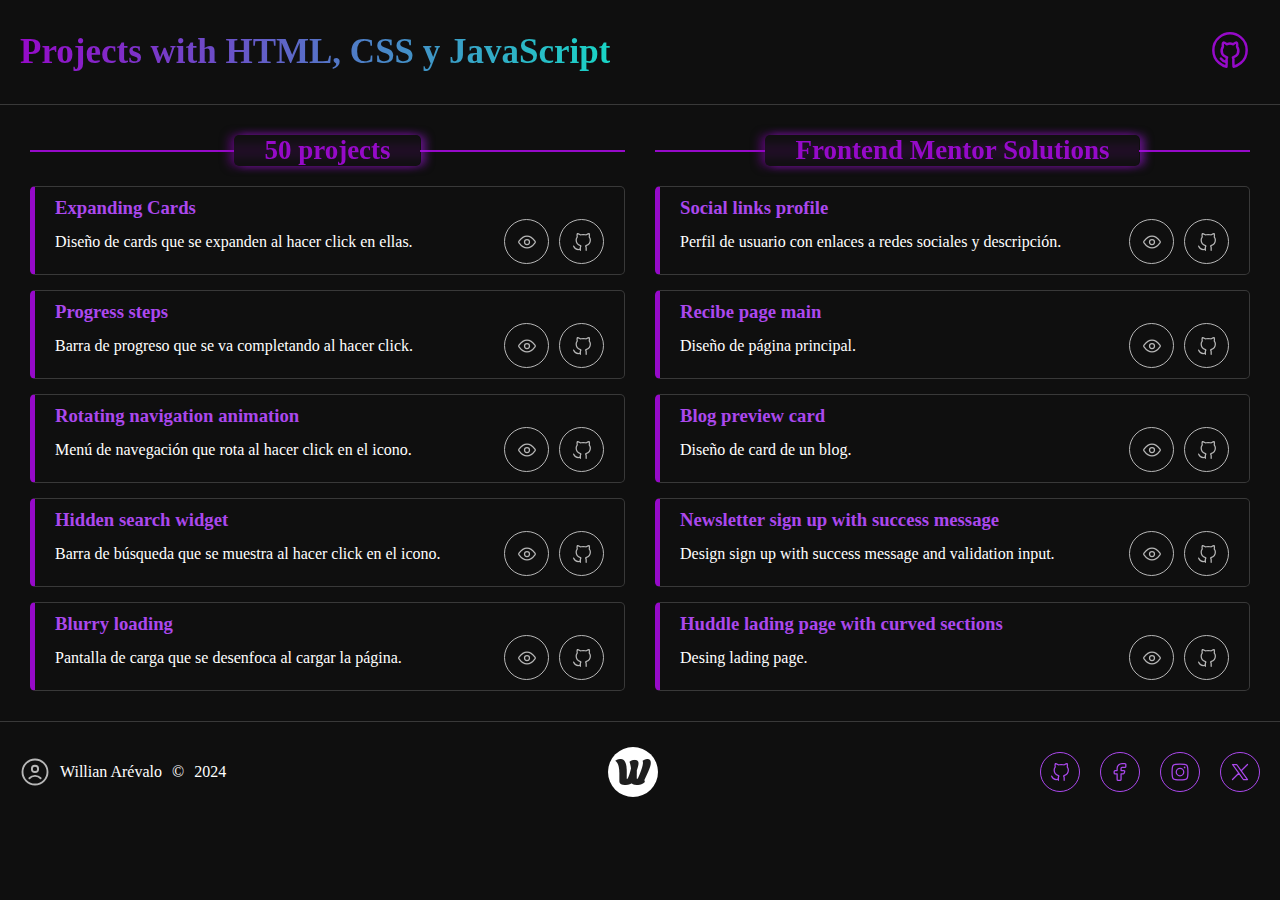
==== index.html @ 06421fff "Frontend Mentor solutions" ====
<!DOCTYPE html>
<html lang="en">
  <head>
    <meta charset="UTF-8" />
    <meta name="viewport" content="width=device-width, initial-scale=1.0" />
    <title>Projects</title>
    <link rel="shortcut icon" href="assets/logo.png" type="image/x-icon" />
    <link rel="stylesheet" href="assets/style.css" />
  </head>
  <body>
    <header>
      <div class="content-header">
        <h1>Projects with HTML, CSS y JavaScript</h1>
        <div class="content-header-icons">
          <a
            href="https://github.com/WillianArevalo"
            target="_blank"
            title="Link profile Github"
          >
            <svg
              xmlns="http://www.w3.org/2000/svg"
              viewBox="0 0 24 24"
              width="24"
              height="24"
              color="#000000"
              fill="none"
            >
              <path
                d="M6.51734 17.1132C6.91177 17.6905 8.10883 18.9228 9.74168 19.2333M9.86428 22C8.83582 21.8306 2 19.6057 2 12.0926C2 5.06329 8.0019 2 12.0008 2C15.9996 2 22 5.06329 22 12.0926C22 19.6057 15.1642 21.8306 14.1357 22C14.1357 22 13.9267 18.5826 14.0487 17.9969C14.1706 17.4113 13.7552 16.4688 13.7552 16.4688C14.7262 16.1055 16.2043 15.5847 16.7001 14.1874C17.0848 13.1032 17.3268 11.5288 16.2508 10.0489C16.2508 10.0489 16.5318 7.65809 15.9996 7.56548C15.4675 7.47287 13.8998 8.51192 13.8998 8.51192C13.4432 8.38248 12.4243 8.13476 12.0018 8.17939C11.5792 8.13476 10.5568 8.38248 10.1002 8.51192C10.1002 8.51192 8.53249 7.47287 8.00036 7.56548C7.46823 7.65809 7.74917 10.0489 7.74917 10.0489C6.67316 11.5288 6.91516 13.1032 7.2999 14.1874C7.79575 15.5847 9.27384 16.1055 10.2448 16.4688C10.2448 16.4688 9.82944 17.4113 9.95135 17.9969C10.0733 18.5826 9.86428 22 9.86428 22Z"
                stroke="currentColor"
                stroke-width="1.5"
                stroke-linecap="round"
                stroke-linejoin="round"
              />
            </svg>
          </a>
          <a href=""></a>
        </div>
      </div>
    </header>
    <main>
      <div class="container">
        <div class="row">
          <div class="col-1">
            <div class="container-50projects">
              <div class="title-container">
                <div class="line"></div>
                <h2>50 projects</h2>
              </div>
              <div class="content-container">
                <div class="card">
                  <div class="card-title">
                    <h3>Expanding Cards</h3>
                  </div>
                  <div class="card-content">
                    <div class="card-content-info">
                      <p>
                        Diseño de cards que se expanden al hacer click en ellas.
                      </p>
                      <div class="card-content-info-links">
                        <a
                          href="50projects/expanding-cards/index.html"
                          target="_parent"
                          title="Link view"
                        >
                          <svg
                            xmlns="http://www.w3.org/2000/svg"
                            viewBox="0 0 24 24"
                            width="24"
                            height="24"
                            color="#000000"
                            fill="none"
                          >
                            <path
                              d="M21.544 11.045C21.848 11.4713 22 11.6845 22 12C22 12.3155 21.848 12.5287 21.544 12.955C20.1779 14.8706 16.6892 19 12 19C7.31078 19 3.8221 14.8706 2.45604 12.955C2.15201 12.5287 2 12.3155 2 12C2 11.6845 2.15201 11.4713 2.45604 11.045C3.8221 9.12944 7.31078 5 12 5C16.6892 5 20.1779 9.12944 21.544 11.045Z"
                              stroke="currentColor"
                              stroke-width="1.5"
                            />
                            <path
                              d="M15 12C15 10.3431 13.6569 9 12 9C10.3431 9 9 10.3431 9 12C9 13.6569 10.3431 15 12 15C13.6569 15 15 13.6569 15 12Z"
                              stroke="currentColor"
                              stroke-width="1.5"
                            /></svg
                        ></a>
                        <a
                          href="https://github.com/WillianArevalo/projects-html-css-js/tree/main/50projects/expanding-cards"
                          target="_blank"
                          title="Link code"
                        >
                          <svg
                            xmlns="http://www.w3.org/2000/svg"
                            viewBox="0 0 24 24"
                            width="24"
                            height="24"
                            color="#000000"
                            fill="none"
                          >
                            <path
                              d="M10 20.5675C6.57143 21.7248 3.71429 20.5675 2 17"
                              stroke="currentColor"
                              stroke-width="1.5"
                              stroke-linecap="round"
                              stroke-linejoin="round"
                            />
                            <path
                              d="M10 22V18.7579C10 18.1596 10.1839 17.6396 10.4804 17.1699C10.6838 16.8476 10.5445 16.3904 10.1771 16.2894C7.13394 15.4528 5 14.1077 5 9.64606C5 8.48611 5.38005 7.39556 6.04811 6.4464C6.21437 6.21018 6.29749 6.09208 6.31748 5.9851C6.33746 5.87813 6.30272 5.73852 6.23322 5.45932C5.95038 4.32292 5.96871 3.11619 6.39322 2.02823C6.39322 2.02823 7.27042 1.74242 9.26698 2.98969C9.72282 3.27447 9.95075 3.41686 10.1515 3.44871C10.3522 3.48056 10.6206 3.41384 11.1573 3.28041C11.8913 3.09795 12.6476 3 13.5 3C14.3524 3 15.1087 3.09795 15.8427 3.28041C16.3794 3.41384 16.6478 3.48056 16.8485 3.44871C17.0493 3.41686 17.2772 3.27447 17.733 2.98969C19.7296 1.74242 20.6068 2.02823 20.6068 2.02823C21.0313 3.11619 21.0496 4.32292 20.7668 5.45932C20.6973 5.73852 20.6625 5.87813 20.6825 5.9851C20.7025 6.09207 20.7856 6.21019 20.9519 6.4464C21.6199 7.39556 22 8.48611 22 9.64606C22 14.1077 19.8661 15.4528 16.8229 16.2894C16.4555 16.3904 16.3162 16.8476 16.5196 17.1699C16.8161 17.6396 17 18.1596 17 18.7579V22"
                              stroke="currentColor"
                              stroke-width="1.5"
                              stroke-linecap="round"
                              stroke-linejoin="round"
                            />
                          </svg>
                        </a>
                      </div>
                    </div>
                  </div>
                </div>
                <div class="card">
                  <div class="card-title">
                    <h3>Progress steps</h3>
                  </div>
                  <div class="card-content">
                    <div class="card-content-info">
                      <p>
                        Barra de progreso que se va completando al hacer click.
                      </p>
                      <div class="card-content-info-links">
                        <a
                          href="50projects/progress-steps/index.html"
                          target="_parent"
                          title="Link view"
                        >
                          <svg
                            xmlns="http://www.w3.org/2000/svg"
                            viewBox="0 0 24 24"
                            width="24"
                            height="24"
                            color="#000000"
                            fill="none"
                          >
                            <path
                              d="M21.544 11.045C21.848 11.4713 22 11.6845 22 12C22 12.3155 21.848 12.5287 21.544 12.955C20.1779 14.8706 16.6892 19 12 19C7.31078 19 3.8221 14.8706 2.45604 12.955C2.15201 12.5287 2 12.3155 2 12C2 11.6845 2.15201 11.4713 2.45604 11.045C3.8221 9.12944 7.31078 5 12 5C16.6892 5 20.1779 9.12944 21.544 11.045Z"
                              stroke="currentColor"
                              stroke-width="1.5"
                            />
                            <path
                              d="M15 12C15 10.3431 13.6569 9 12 9C10.3431 9 9 10.3431 9 12C9 13.6569 10.3431 15 12 15C13.6569 15 15 13.6569 15 12Z"
                              stroke="currentColor"
                              stroke-width="1.5"
                            /></svg
                        ></a>
                        <a
                          href="https://github.com/WillianArevalo/projects-html-css-js/tree/main/50projects/progress-steps"
                          target="_blank"
                          title="Link code"
                        >
                          <svg
                            xmlns="http://www.w3.org/2000/svg"
                            viewBox="0 0 24 24"
                            width="24"
                            height="24"
                            color="#000000"
                            fill="none"
                          >
                            <path
                              d="M10 20.5675C6.57143 21.7248 3.71429 20.5675 2 17"
                              stroke="currentColor"
                              stroke-width="1.5"
                              stroke-linecap="round"
                              stroke-linejoin="round"
                            />
                            <path
                              d="M10 22V18.7579C10 18.1596 10.1839 17.6396 10.4804 17.1699C10.6838 16.8476 10.5445 16.3904 10.1771 16.2894C7.13394 15.4528 5 14.1077 5 9.64606C5 8.48611 5.38005 7.39556 6.04811 6.4464C6.21437 6.21018 6.29749 6.09208 6.31748 5.9851C6.33746 5.87813 6.30272 5.73852 6.23322 5.45932C5.95038 4.32292 5.96871 3.11619 6.39322 2.02823C6.39322 2.02823 7.27042 1.74242 9.26698 2.98969C9.72282 3.27447 9.95075 3.41686 10.1515 3.44871C10.3522 3.48056 10.6206 3.41384 11.1573 3.28041C11.8913 3.09795 12.6476 3 13.5 3C14.3524 3 15.1087 3.09795 15.8427 3.28041C16.3794 3.41384 16.6478 3.48056 16.8485 3.44871C17.0493 3.41686 17.2772 3.27447 17.733 2.98969C19.7296 1.74242 20.6068 2.02823 20.6068 2.02823C21.0313 3.11619 21.0496 4.32292 20.7668 5.45932C20.6973 5.73852 20.6625 5.87813 20.6825 5.9851C20.7025 6.09207 20.7856 6.21019 20.9519 6.4464C21.6199 7.39556 22 8.48611 22 9.64606C22 14.1077 19.8661 15.4528 16.8229 16.2894C16.4555 16.3904 16.3162 16.8476 16.5196 17.1699C16.8161 17.6396 17 18.1596 17 18.7579V22"
                              stroke="currentColor"
                              stroke-width="1.5"
                              stroke-linecap="round"
                              stroke-linejoin="round"
                            />
                          </svg>
                        </a>
                      </div>
                    </div>
                  </div>
                </div>
                <div class="card">
                  <div class="card-title">
                    <h3>Rotating navigation animation</h3>
                  </div>
                  <div class="card-content">
                    <div class="card-content-info">
                      <p>
                        Menú de navegación que rota al hacer click en el icono.
                      </p>
                      <div class="card-content-info-links">
                        <a
                          href="50projects/rotating-navigation-animation/index.html"
                          target="_parent"
                          title="Link view"
                        >
                          <svg
                            xmlns="http://www.w3.org/2000/svg"
                            viewBox="0 0 24 24"
                            width="24"
                            height="24"
                            color="#000000"
                            fill="none"
                          >
                            <path
                              d="M21.544 11.045C21.848 11.4713 22 11.6845 22 12C22 12.3155 21.848 12.5287 21.544 12.955C20.1779 14.8706 16.6892 19 12 19C7.31078 19 3.8221 14.8706 2.45604 12.955C2.15201 12.5287 2 12.3155 2 12C2 11.6845 2.15201 11.4713 2.45604 11.045C3.8221 9.12944 7.31078 5 12 5C16.6892 5 20.1779 9.12944 21.544 11.045Z"
                              stroke="currentColor"
                              stroke-width="1.5"
                            />
                            <path
                              d="M15 12C15 10.3431 13.6569 9 12 9C10.3431 9 9 10.3431 9 12C9 13.6569 10.3431 15 12 15C13.6569 15 15 13.6569 15 12Z"
                              stroke="currentColor"
                              stroke-width="1.5"
                            /></svg
                        ></a>
                        <a
                          href="https://github.com/WillianArevalo/projects-html-css-js/tree/main/50projects/rotating-navigation-animation"
                          target="_blank"
                          title="Link code"
                        >
                          <svg
                            xmlns="http://www.w3.org/2000/svg"
                            viewBox="0 0 24 24"
                            width="24"
                            height="24"
                            color="#000000"
                            fill="none"
                          >
                            <path
                              d="M10 20.5675C6.57143 21.7248 3.71429 20.5675 2 17"
                              stroke="currentColor"
                              stroke-width="1.5"
                              stroke-linecap="round"
                              stroke-linejoin="round"
                            />
                            <path
                              d="M10 22V18.7579C10 18.1596 10.1839 17.6396 10.4804 17.1699C10.6838 16.8476 10.5445 16.3904 10.1771 16.2894C7.13394 15.4528 5 14.1077 5 9.64606C5 8.48611 5.38005 7.39556 6.04811 6.4464C6.21437 6.21018 6.29749 6.09208 6.31748 5.9851C6.33746 5.87813 6.30272 5.73852 6.23322 5.45932C5.95038 4.32292 5.96871 3.11619 6.39322 2.02823C6.39322 2.02823 7.27042 1.74242 9.26698 2.98969C9.72282 3.27447 9.95075 3.41686 10.1515 3.44871C10.3522 3.48056 10.6206 3.41384 11.1573 3.28041C11.8913 3.09795 12.6476 3 13.5 3C14.3524 3 15.1087 3.09795 15.8427 3.28041C16.3794 3.41384 16.6478 3.48056 16.8485 3.44871C17.0493 3.41686 17.2772 3.27447 17.733 2.98969C19.7296 1.74242 20.6068 2.02823 20.6068 2.02823C21.0313 3.11619 21.0496 4.32292 20.7668 5.45932C20.6973 5.73852 20.6625 5.87813 20.6825 5.9851C20.7025 6.09207 20.7856 6.21019 20.9519 6.4464C21.6199 7.39556 22 8.48611 22 9.64606C22 14.1077 19.8661 15.4528 16.8229 16.2894C16.4555 16.3904 16.3162 16.8476 16.5196 17.1699C16.8161 17.6396 17 18.1596 17 18.7579V22"
                              stroke="currentColor"
                              stroke-width="1.5"
                              stroke-linecap="round"
                              stroke-linejoin="round"
                            />
                          </svg>
                        </a>
                      </div>
                    </div>
                  </div>
                </div>
                <div class="card">
                  <div class="card-title">
                    <h3>Hidden search widget</h3>
                  </div>
                  <div class="card-content">
                    <div class="card-content-info">
                      <p>
                        Barra de búsqueda que se muestra al hacer click en el
                        icono.
                      </p>
                      <div class="card-content-info-links">
                        <a
                          href="50projects/hidden-search-widget/index.html"
                          target="_parent"
                          title="Link view"
                        >
                          <svg
                            xmlns="http://www.w3.org/2000/svg"
                            viewBox="0 0 24 24"
                            width="24"
                            height="24"
                            color="#000000"
                            fill="none"
                          >
                            <path
                              d="M21.544 11.045C21.848 11.4713 22 11.6845 22 12C22 12.3155 21.848 12.5287 21.544 12.955C20.1779 14.8706 16.6892 19 12 19C7.31078 19 3.8221 14.8706 2.45604 12.955C2.15201 12.5287 2 12.3155 2 12C2 11.6845 2.15201 11.4713 2.45604 11.045C3.8221 9.12944 7.31078 5 12 5C16.6892 5 20.1779 9.12944 21.544 11.045Z"
                              stroke="currentColor"
                              stroke-width="1.5"
                            />
                            <path
                              d="M15 12C15 10.3431 13.6569 9 12 9C10.3431 9 9 10.3431 9 12C9 13.6569 10.3431 15 12 15C13.6569 15 15 13.6569 15 12Z"
                              stroke="currentColor"
                              stroke-width="1.5"
                            /></svg
                        ></a>
                        <a
                          href="https://github.com/WillianArevalo/projects-html-css-js/tree/main/50projects/hidden-search-widget"
                          target="_blank"
                          title="Link code"
                        >
                          <svg
                            xmlns="http://www.w3.org/2000/svg"
                            viewBox="0 0 24 24"
                            width="24"
                            height="24"
                            color="#000000"
                            fill="none"
                          >
                            <path
                              d="M10 20.5675C6.57143 21.7248 3.71429 20.5675 2 17"
                              stroke="currentColor"
                              stroke-width="1.5"
                              stroke-linecap="round"
                              stroke-linejoin="round"
                            />
                            <path
                              d="M10 22V18.7579C10 18.1596 10.1839 17.6396 10.4804 17.1699C10.6838 16.8476 10.5445 16.3904 10.1771 16.2894C7.13394 15.4528 5 14.1077 5 9.64606C5 8.48611 5.38005 7.39556 6.04811 6.4464C6.21437 6.21018 6.29749 6.09208 6.31748 5.9851C6.33746 5.87813 6.30272 5.73852 6.23322 5.45932C5.95038 4.32292 5.96871 3.11619 6.39322 2.02823C6.39322 2.02823 7.27042 1.74242 9.26698 2.98969C9.72282 3.27447 9.95075 3.41686 10.1515 3.44871C10.3522 3.48056 10.6206 3.41384 11.1573 3.28041C11.8913 3.09795 12.6476 3 13.5 3C14.3524 3 15.1087 3.09795 15.8427 3.28041C16.3794 3.41384 16.6478 3.48056 16.8485 3.44871C17.0493 3.41686 17.2772 3.27447 17.733 2.98969C19.7296 1.74242 20.6068 2.02823 20.6068 2.02823C21.0313 3.11619 21.0496 4.32292 20.7668 5.45932C20.6973 5.73852 20.6625 5.87813 20.6825 5.9851C20.7025 6.09207 20.7856 6.21019 20.9519 6.4464C21.6199 7.39556 22 8.48611 22 9.64606C22 14.1077 19.8661 15.4528 16.8229 16.2894C16.4555 16.3904 16.3162 16.8476 16.5196 17.1699C16.8161 17.6396 17 18.1596 17 18.7579V22"
                              stroke="currentColor"
                              stroke-width="1.5"
                              stroke-linecap="round"
                              stroke-linejoin="round"
                            />
                          </svg>
                        </a>
                      </div>
                    </div>
                  </div>
                </div>
                <div class="card">
                  <div class="card-title">
                    <h3>Blurry loading</h3>
                  </div>
                  <div class="card-content">
                    <div class="card-content-info">
                      <p>
                        Pantalla de carga que se desenfoca al cargar la página.
                      </p>
                      <div class="card-content-info-links">
                        <a
                          href="50projects/blurry-loading/index.html"
                          target="_parent"
                          title="Link view"
                        >
                          <svg
                            xmlns="http://www.w3.org/2000/svg"
                            viewBox="0 0 24 24"
                            width="24"
                            height="24"
                            color="#000000"
                            fill="none"
                          >
                            <path
                              d="M21.544 11.045C21.848 11.4713 22 11.6845 22 12C22 12.3155 21.848 12.5287 21.544 12.955C20.1779 14.8706 16.6892 19 12 19C7.31078 19 3.8221 14.8706 2.45604 12.955C2.15201 12.5287 2 12.3155 2 12C2 11.6845 2.15201 11.4713 2.45604 11.045C3.8221 9.12944 7.31078 5 12 5C16.6892 5 20.1779 9.12944 21.544 11.045Z"
                              stroke="currentColor"
                              stroke-width="1.5"
                            />
                            <path
                              d="M15 12C15 10.3431 13.6569 9 12 9C10.3431 9 9 10.3431 9 12C9 13.6569 10.3431 15 12 15C13.6569 15 15 13.6569 15 12Z"
                              stroke="currentColor"
                              stroke-width="1.5"
                            /></svg
                        ></a>
                        <a
                          href="https://github.com/WillianArevalo/projects-html-css-js/tree/main/50projects/blurry-loading"
                          target="_blank"
                          title="Link code"
                        >
                          <svg
                            xmlns="http://www.w3.org/2000/svg"
                            viewBox="0 0 24 24"
                            width="24"
                            height="24"
                            color="#000000"
                            fill="none"
                          >
                            <path
                              d="M10 20.5675C6.57143 21.7248 3.71429 20.5675 2 17"
                              stroke="currentColor"
                              stroke-width="1.5"
                              stroke-linecap="round"
                              stroke-linejoin="round"
                            />
                            <path
                              d="M10 22V18.7579C10 18.1596 10.1839 17.6396 10.4804 17.1699C10.6838 16.8476 10.5445 16.3904 10.1771 16.2894C7.13394 15.4528 5 14.1077 5 9.64606C5 8.48611 5.38005 7.39556 6.04811 6.4464C6.21437 6.21018 6.29749 6.09208 6.31748 5.9851C6.33746 5.87813 6.30272 5.73852 6.23322 5.45932C5.95038 4.32292 5.96871 3.11619 6.39322 2.02823C6.39322 2.02823 7.27042 1.74242 9.26698 2.98969C9.72282 3.27447 9.95075 3.41686 10.1515 3.44871C10.3522 3.48056 10.6206 3.41384 11.1573 3.28041C11.8913 3.09795 12.6476 3 13.5 3C14.3524 3 15.1087 3.09795 15.8427 3.28041C16.3794 3.41384 16.6478 3.48056 16.8485 3.44871C17.0493 3.41686 17.2772 3.27447 17.733 2.98969C19.7296 1.74242 20.6068 2.02823 20.6068 2.02823C21.0313 3.11619 21.0496 4.32292 20.7668 5.45932C20.6973 5.73852 20.6625 5.87813 20.6825 5.9851C20.7025 6.09207 20.7856 6.21019 20.9519 6.4464C21.6199 7.39556 22 8.48611 22 9.64606C22 14.1077 19.8661 15.4528 16.8229 16.2894C16.4555 16.3904 16.3162 16.8476 16.5196 17.1699C16.8161 17.6396 17 18.1596 17 18.7579V22"
                              stroke="currentColor"
                              stroke-width="1.5"
                              stroke-linecap="round"
                              stroke-linejoin="round"
                            />
                          </svg>
                        </a>
                      </div>
                    </div>
                  </div>
                </div>
              </div>
            </div>
          </div>
          <div class="col-1">
            <div class="container-frontend-mentor-solutions">
              <div class="title-container">
                <div class="line"></div>
                <h2>Frontend Mentor Solutions</h2>
              </div>
              <div class="content-container">
                <div class="card">
                  <div class="card-title">
                    <h3>Social links profile</h3>
                  </div>
                  <div class="card-content">
                    <div class="card-content-info">
                      <p>
                        Perfil de usuario con enlaces a redes sociales y
                        descripción.
                      </p>
                      <div class="card-content-info-links">
                        <a
                          href="frontend-mentor-solutions/social-links-profile/index.html"
                          target="_parent"
                          title="Link view"
                        >
                          <svg
                            xmlns="http://www.w3.org/2000/svg"
                            viewBox="0 0 24 24"
                            width="24"
                            height="24"
                            color="#000000"
                            fill="none"
                          >
                            <path
                              d="M21.544 11.045C21.848 11.4713 22 11.6845 22 12C22 12.3155 21.848 12.5287 21.544 12.955C20.1779 14.8706 16.6892 19 12 19C7.31078 19 3.8221 14.8706 2.45604 12.955C2.15201 12.5287 2 12.3155 2 12C2 11.6845 2.15201 11.4713 2.45604 11.045C3.8221 9.12944 7.31078 5 12 5C16.6892 5 20.1779 9.12944 21.544 11.045Z"
                              stroke="currentColor"
                              stroke-width="1.5"
                            />
                            <path
                              d="M15 12C15 10.3431 13.6569 9 12 9C10.3431 9 9 10.3431 9 12C9 13.6569 10.3431 15 12 15C13.6569 15 15 13.6569 15 12Z"
                              stroke="currentColor"
                              stroke-width="1.5"
                            /></svg
                        ></a>
                        <a
                          href="https://github.com/WillianArevalo/projects-html-css-js/tree/main/frontend-mentor-solutions/social-links-profile"
                          target="_blank"
                          title="Link code"
                        >
                          <svg
                            xmlns="http://www.w3.org/2000/svg"
                            viewBox="0 0 24 24"
                            width="24"
                            height="24"
                            color="#000000"
                            fill="none"
                          >
                            <path
                              d="M10 20.5675C6.57143 21.7248 3.71429 20.5675 2 17"
                              stroke="currentColor"
                              stroke-width="1.5"
                              stroke-linecap="round"
                              stroke-linejoin="round"
                            />
                            <path
                              d="M10 22V18.7579C10 18.1596 10.1839 17.6396 10.4804 17.1699C10.6838 16.8476 10.5445 16.3904 10.1771 16.2894C7.13394 15.4528 5 14.1077 5 9.64606C5 8.48611 5.38005 7.39556 6.04811 6.4464C6.21437 6.21018 6.29749 6.09208 6.31748 5.9851C6.33746 5.87813 6.30272 5.73852 6.23322 5.45932C5.95038 4.32292 5.96871 3.11619 6.39322 2.02823C6.39322 2.02823 7.27042 1.74242 9.26698 2.98969C9.72282 3.27447 9.95075 3.41686 10.1515 3.44871C10.3522 3.48056 10.6206 3.41384 11.1573 3.28041C11.8913 3.09795 12.6476 3 13.5 3C14.3524 3 15.1087 3.09795 15.8427 3.28041C16.3794 3.41384 16.6478 3.48056 16.8485 3.44871C17.0493 3.41686 17.2772 3.27447 17.733 2.98969C19.7296 1.74242 20.6068 2.02823 20.6068 2.02823C21.0313 3.11619 21.0496 4.32292 20.7668 5.45932C20.6973 5.73852 20.6625 5.87813 20.6825 5.9851C20.7025 6.09207 20.7856 6.21019 20.9519 6.4464C21.6199 7.39556 22 8.48611 22 9.64606C22 14.1077 19.8661 15.4528 16.8229 16.2894C16.4555 16.3904 16.3162 16.8476 16.5196 17.1699C16.8161 17.6396 17 18.1596 17 18.7579V22"
                              stroke="currentColor"
                              stroke-width="1.5"
                              stroke-linecap="round"
                              stroke-linejoin="round"
                            />
                          </svg>
                        </a>
                      </div>
                    </div>
                  </div>
                </div>
                <div class="card">
                  <div class="card-title">
                    <h3>Recibe page main</h3>
                  </div>
                  <div class="card-content">
                    <div class="card-content-info">
                      <p>Diseño de página principal.</p>
                      <div class="card-content-info-links">
                        <a
                          href="frontend-mentor-solutions/recipe-page-main/index.html"
                          target="_parent"
                          title="Link view"
                        >
                          <svg
                            xmlns="http://www.w3.org/2000/svg"
                            viewBox="0 0 24 24"
                            width="24"
                            height="24"
                            color="#000000"
                            fill="none"
                          >
                            <path
                              d="M21.544 11.045C21.848 11.4713 22 11.6845 22 12C22 12.3155 21.848 12.5287 21.544 12.955C20.1779 14.8706 16.6892 19 12 19C7.31078 19 3.8221 14.8706 2.45604 12.955C2.15201 12.5287 2 12.3155 2 12C2 11.6845 2.15201 11.4713 2.45604 11.045C3.8221 9.12944 7.31078 5 12 5C16.6892 5 20.1779 9.12944 21.544 11.045Z"
                              stroke="currentColor"
                              stroke-width="1.5"
                            />
                            <path
                              d="M15 12C15 10.3431 13.6569 9 12 9C10.3431 9 9 10.3431 9 12C9 13.6569 10.3431 15 12 15C13.6569 15 15 13.6569 15 12Z"
                              stroke="currentColor"
                              stroke-width="1.5"
                            /></svg
                        ></a>
                        <a
                          href="https://github.com/WillianArevalo/projects-html-css-js/tree/main/frontend-mentor-solutions/recipe-page-main"
                          target="_blank"
                          title="Link code"
                        >
                          <svg
                            xmlns="http://www.w3.org/2000/svg"
                            viewBox="0 0 24 24"
                            width="24"
                            height="24"
                            color="#000000"
                            fill="none"
                          >
                            <path
                              d="M10 20.5675C6.57143 21.7248 3.71429 20.5675 2 17"
                              stroke="currentColor"
                              stroke-width="1.5"
                              stroke-linecap="round"
                              stroke-linejoin="round"
                            />
                            <path
                              d="M10 22V18.7579C10 18.1596 10.1839 17.6396 10.4804 17.1699C10.6838 16.8476 10.5445 16.3904 10.1771 16.2894C7.13394 15.4528 5 14.1077 5 9.64606C5 8.48611 5.38005 7.39556 6.04811 6.4464C6.21437 6.21018 6.29749 6.09208 6.31748 5.9851C6.33746 5.87813 6.30272 5.73852 6.23322 5.45932C5.95038 4.32292 5.96871 3.11619 6.39322 2.02823C6.39322 2.02823 7.27042 1.74242 9.26698 2.98969C9.72282 3.27447 9.95075 3.41686 10.1515 3.44871C10.3522 3.48056 10.6206 3.41384 11.1573 3.28041C11.8913 3.09795 12.6476 3 13.5 3C14.3524 3 15.1087 3.09795 15.8427 3.28041C16.3794 3.41384 16.6478 3.48056 16.8485 3.44871C17.0493 3.41686 17.2772 3.27447 17.733 2.98969C19.7296 1.74242 20.6068 2.02823 20.6068 2.02823C21.0313 3.11619 21.0496 4.32292 20.7668 5.45932C20.6973 5.73852 20.6625 5.87813 20.6825 5.9851C20.7025 6.09207 20.7856 6.21019 20.9519 6.4464C21.6199 7.39556 22 8.48611 22 9.64606C22 14.1077 19.8661 15.4528 16.8229 16.2894C16.4555 16.3904 16.3162 16.8476 16.5196 17.1699C16.8161 17.6396 17 18.1596 17 18.7579V22"
                              stroke="currentColor"
                              stroke-width="1.5"
                              stroke-linecap="round"
                              stroke-linejoin="round"
                            />
                          </svg>
                        </a>
                      </div>
                    </div>
                  </div>
                </div>
                <div class="card">
                  <div class="card-title">
                    <h3>Blog preview card</h3>
                  </div>
                  <div class="card-content">
                    <div class="card-content-info">
                      <p>Diseño de card de un blog.</p>
                      <div class="card-content-info-links">
                        <a
                          href="frontend-mentor-solutions/blog-preview-card-main/index.html"
                          target="_parent"
                          title="Link view"
                        >
                          <svg
                            xmlns="http://www.w3.org/2000/svg"
                            viewBox="0 0 24 24"
                            width="24"
                            height="24"
                            color="#000000"
                            fill="none"
                          >
                            <path
                              d="M21.544 11.045C21.848 11.4713 22 11.6845 22 12C22 12.3155 21.848 12.5287 21.544 12.955C20.1779 14.8706 16.6892 19 12 19C7.31078 19 3.8221 14.8706 2.45604 12.955C2.15201 12.5287 2 12.3155 2 12C2 11.6845 2.15201 11.4713 2.45604 11.045C3.8221 9.12944 7.31078 5 12 5C16.6892 5 20.1779 9.12944 21.544 11.045Z"
                              stroke="currentColor"
                              stroke-width="1.5"
                            />
                            <path
                              d="M15 12C15 10.3431 13.6569 9 12 9C10.3431 9 9 10.3431 9 12C9 13.6569 10.3431 15 12 15C13.6569 15 15 13.6569 15 12Z"
                              stroke="currentColor"
                              stroke-width="1.5"
                            /></svg
                        ></a>
                        <a
                          href="https://github.com/WillianArevalo/projects-html-css-js/tree/main/frontend-mentor-solutions/blog-preview-card-main"
                          target="_blank"
                          title="Link code"
                        >
                          <svg
                            xmlns="http://www.w3.org/2000/svg"
                            viewBox="0 0 24 24"
                            width="24"
                            height="24"
                            color="#000000"
                            fill="none"
                          >
                            <path
                              d="M10 20.5675C6.57143 21.7248 3.71429 20.5675 2 17"
                              stroke="currentColor"
                              stroke-width="1.5"
                              stroke-linecap="round"
                              stroke-linejoin="round"
                            />
                            <path
                              d="M10 22V18.7579C10 18.1596 10.1839 17.6396 10.4804 17.1699C10.6838 16.8476 10.5445 16.3904 10.1771 16.2894C7.13394 15.4528 5 14.1077 5 9.64606C5 8.48611 5.38005 7.39556 6.04811 6.4464C6.21437 6.21018 6.29749 6.09208 6.31748 5.9851C6.33746 5.87813 6.30272 5.73852 6.23322 5.45932C5.95038 4.32292 5.96871 3.11619 6.39322 2.02823C6.39322 2.02823 7.27042 1.74242 9.26698 2.98969C9.72282 3.27447 9.95075 3.41686 10.1515 3.44871C10.3522 3.48056 10.6206 3.41384 11.1573 3.28041C11.8913 3.09795 12.6476 3 13.5 3C14.3524 3 15.1087 3.09795 15.8427 3.28041C16.3794 3.41384 16.6478 3.48056 16.8485 3.44871C17.0493 3.41686 17.2772 3.27447 17.733 2.98969C19.7296 1.74242 20.6068 2.02823 20.6068 2.02823C21.0313 3.11619 21.0496 4.32292 20.7668 5.45932C20.6973 5.73852 20.6625 5.87813 20.6825 5.9851C20.7025 6.09207 20.7856 6.21019 20.9519 6.4464C21.6199 7.39556 22 8.48611 22 9.64606C22 14.1077 19.8661 15.4528 16.8229 16.2894C16.4555 16.3904 16.3162 16.8476 16.5196 17.1699C16.8161 17.6396 17 18.1596 17 18.7579V22"
                              stroke="currentColor"
                              stroke-width="1.5"
                              stroke-linecap="round"
                              stroke-linejoin="round"
                            />
                          </svg>
                        </a>
                      </div>
                    </div>
                  </div>
                </div>
                <div class="card">
                  <div class="card-title">
                    <h3>Newsletter sign up with success message</h3>
                  </div>
                  <div class="card-content">
                    <div class="card-content-info">
                      <p>
                        Design sign up with success message and validation
                        input.
                      </p>
                      <div class="card-content-info-links">
                        <a
                          href="frontend-mentor-solutions/newsletter-sign-up-with-success-message-main/index.html"
                          target="_parent"
                          title="Link view"
                        >
                          <svg
                            xmlns="http://www.w3.org/2000/svg"
                            viewBox="0 0 24 24"
                            width="24"
                            height="24"
                            color="#000000"
                            fill="none"
                          >
                            <path
                              d="M21.544 11.045C21.848 11.4713 22 11.6845 22 12C22 12.3155 21.848 12.5287 21.544 12.955C20.1779 14.8706 16.6892 19 12 19C7.31078 19 3.8221 14.8706 2.45604 12.955C2.15201 12.5287 2 12.3155 2 12C2 11.6845 2.15201 11.4713 2.45604 11.045C3.8221 9.12944 7.31078 5 12 5C16.6892 5 20.1779 9.12944 21.544 11.045Z"
                              stroke="currentColor"
                              stroke-width="1.5"
                            />
                            <path
                              d="M15 12C15 10.3431 13.6569 9 12 9C10.3431 9 9 10.3431 9 12C9 13.6569 10.3431 15 12 15C13.6569 15 15 13.6569 15 12Z"
                              stroke="currentColor"
                              stroke-width="1.5"
                            /></svg
                        ></a>
                        <a
                          href="https://github.com/WillianArevalo/projects-html-css-js/tree/main/frontend-mentor-solutions/newsletter-sign-up-with-success-message-main"
                          target="_blank"
                          title="Link code"
                        >
                          <svg
                            xmlns="http://www.w3.org/2000/svg"
                            viewBox="0 0 24 24"
                            width="24"
                            height="24"
                            color="#000000"
                            fill="none"
                          >
                            <path
                              d="M10 20.5675C6.57143 21.7248 3.71429 20.5675 2 17"
                              stroke="currentColor"
                              stroke-width="1.5"
                              stroke-linecap="round"
                              stroke-linejoin="round"
                            />
                            <path
                              d="M10 22V18.7579C10 18.1596 10.1839 17.6396 10.4804 17.1699C10.6838 16.8476 10.5445 16.3904 10.1771 16.2894C7.13394 15.4528 5 14.1077 5 9.64606C5 8.48611 5.38005 7.39556 6.04811 6.4464C6.21437 6.21018 6.29749 6.09208 6.31748 5.9851C6.33746 5.87813 6.30272 5.73852 6.23322 5.45932C5.95038 4.32292 5.96871 3.11619 6.39322 2.02823C6.39322 2.02823 7.27042 1.74242 9.26698 2.98969C9.72282 3.27447 9.95075 3.41686 10.1515 3.44871C10.3522 3.48056 10.6206 3.41384 11.1573 3.28041C11.8913 3.09795 12.6476 3 13.5 3C14.3524 3 15.1087 3.09795 15.8427 3.28041C16.3794 3.41384 16.6478 3.48056 16.8485 3.44871C17.0493 3.41686 17.2772 3.27447 17.733 2.98969C19.7296 1.74242 20.6068 2.02823 20.6068 2.02823C21.0313 3.11619 21.0496 4.32292 20.7668 5.45932C20.6973 5.73852 20.6625 5.87813 20.6825 5.9851C20.7025 6.09207 20.7856 6.21019 20.9519 6.4464C21.6199 7.39556 22 8.48611 22 9.64606C22 14.1077 19.8661 15.4528 16.8229 16.2894C16.4555 16.3904 16.3162 16.8476 16.5196 17.1699C16.8161 17.6396 17 18.1596 17 18.7579V22"
                              stroke="currentColor"
                              stroke-width="1.5"
                              stroke-linecap="round"
                              stroke-linejoin="round"
                            />
                          </svg>
                        </a>
                      </div>
                    </div>
                  </div>
                </div>
                <div class="card">
                  <div class="card-title">
                    <h3>Huddle lading page with curved sections</h3>
                  </div>
                  <div class="card-content">
                    <div class="card-content-info">
                      <p>Desing lading page.</p>
                      <div class="card-content-info-links">
                        <a
                          href="frontend-mentor-solutions/huddle-landing-page-with-curved-sections-master/index.html"
                          target="_parent"
                          title="Link view"
                        >
                          <svg
                            xmlns="http://www.w3.org/2000/svg"
                            viewBox="0 0 24 24"
                            width="24"
                            height="24"
                            color="#000000"
                            fill="none"
                          >
                            <path
                              d="M21.544 11.045C21.848 11.4713 22 11.6845 22 12C22 12.3155 21.848 12.5287 21.544 12.955C20.1779 14.8706 16.6892 19 12 19C7.31078 19 3.8221 14.8706 2.45604 12.955C2.15201 12.5287 2 12.3155 2 12C2 11.6845 2.15201 11.4713 2.45604 11.045C3.8221 9.12944 7.31078 5 12 5C16.6892 5 20.1779 9.12944 21.544 11.045Z"
                              stroke="currentColor"
                              stroke-width="1.5"
                            />
                            <path
                              d="M15 12C15 10.3431 13.6569 9 12 9C10.3431 9 9 10.3431 9 12C9 13.6569 10.3431 15 12 15C13.6569 15 15 13.6569 15 12Z"
                              stroke="currentColor"
                              stroke-width="1.5"
                            /></svg
                        ></a>
                        <a
                          href="https://github.com/WillianArevalo/projects-html-css-js/tree/main/frontend-mentor-solutions/newsletter-sign-up-with-success-message-main"
                          target="_blank"
                          title="Link code"
                        >
                          <svg
                            xmlns="http://www.w3.org/2000/svg"
                            viewBox="0 0 24 24"
                            width="24"
                            height="24"
                            color="#000000"
                            fill="none"
                          >
                            <path
                              d="M10 20.5675C6.57143 21.7248 3.71429 20.5675 2 17"
                              stroke="currentColor"
                              stroke-width="1.5"
                              stroke-linecap="round"
                              stroke-linejoin="round"
                            />
                            <path
                              d="M10 22V18.7579C10 18.1596 10.1839 17.6396 10.4804 17.1699C10.6838 16.8476 10.5445 16.3904 10.1771 16.2894C7.13394 15.4528 5 14.1077 5 9.64606C5 8.48611 5.38005 7.39556 6.04811 6.4464C6.21437 6.21018 6.29749 6.09208 6.31748 5.9851C6.33746 5.87813 6.30272 5.73852 6.23322 5.45932C5.95038 4.32292 5.96871 3.11619 6.39322 2.02823C6.39322 2.02823 7.27042 1.74242 9.26698 2.98969C9.72282 3.27447 9.95075 3.41686 10.1515 3.44871C10.3522 3.48056 10.6206 3.41384 11.1573 3.28041C11.8913 3.09795 12.6476 3 13.5 3C14.3524 3 15.1087 3.09795 15.8427 3.28041C16.3794 3.41384 16.6478 3.48056 16.8485 3.44871C17.0493 3.41686 17.2772 3.27447 17.733 2.98969C19.7296 1.74242 20.6068 2.02823 20.6068 2.02823C21.0313 3.11619 21.0496 4.32292 20.7668 5.45932C20.6973 5.73852 20.6625 5.87813 20.6825 5.9851C20.7025 6.09207 20.7856 6.21019 20.9519 6.4464C21.6199 7.39556 22 8.48611 22 9.64606C22 14.1077 19.8661 15.4528 16.8229 16.2894C16.4555 16.3904 16.3162 16.8476 16.5196 17.1699C16.8161 17.6396 17 18.1596 17 18.7579V22"
                              stroke="currentColor"
                              stroke-width="1.5"
                              stroke-linecap="round"
                              stroke-linejoin="round"
                            />
                          </svg>
                        </a>
                      </div>
                    </div>
                  </div>
                </div>
              </div>
            </div>
          </div>
        </div>
      </div>
    </main>
    <footer>
      <div class="container-footer">
        <div class="footer-info">
          <svg
            xmlns="http://www.w3.org/2000/svg"
            viewBox="0 0 24 24"
            width="24"
            height="24"
            color="#000000"
            fill="none"
          >
            <circle
              cx="12"
              cy="12"
              r="10"
              stroke="currentColor"
              stroke-width="1.5"
            />
            <path
              d="M7.5 17C9.8317 14.5578 14.1432 14.4428 16.5 17M14.4951 9.5C14.4951 10.8807 13.3742 12 11.9915 12C10.6089 12 9.48797 10.8807 9.48797 9.5C9.48797 8.11929 10.6089 7 11.9915 7C13.3742 7 14.4951 8.11929 14.4951 9.5Z"
              stroke="currentColor"
              stroke-width="1.5"
              stroke-linecap="round"
            />
          </svg>
          <p>Willian Arévalo</p>
          <p>&copy;</p>
          <p>2024</p>
        </div>
        <img src="assets/logo.png" alt="" />
        <div class="footer-links">
          <a
            href="https://github.com/WillianArevalo"
            target="_blank"
            title="Github"
          >
            <svg
              xmlns="http://www.w3.org/2000/svg"
              viewBox="0 0 24 24"
              width="24"
              height="24"
              color="#000000"
              fill="none"
            >
              <path
                d="M10 20.5675C6.57143 21.7248 3.71429 20.5675 2 17"
                stroke="currentColor"
                stroke-width="1.5"
                stroke-linecap="round"
                stroke-linejoin="round"
              />
              <path
                d="M10 22V18.7579C10 18.1596 10.1839 17.6396 10.4804 17.1699C10.6838 16.8476 10.5445 16.3904 10.1771 16.2894C7.13394 15.4528 5 14.1077 5 9.64606C5 8.48611 5.38005 7.39556 6.04811 6.4464C6.21437 6.21018 6.29749 6.09208 6.31748 5.9851C6.33746 5.87813 6.30272 5.73852 6.23322 5.45932C5.95038 4.32292 5.96871 3.11619 6.39322 2.02823C6.39322 2.02823 7.27042 1.74242 9.26698 2.98969C9.72282 3.27447 9.95075 3.41686 10.1515 3.44871C10.3522 3.48056 10.6206 3.41384 11.1573 3.28041C11.8913 3.09795 12.6476 3 13.5 3C14.3524 3 15.1087 3.09795 15.8427 3.28041C16.3794 3.41384 16.6478 3.48056 16.8485 3.44871C17.0493 3.41686 17.2772 3.27447 17.733 2.98969C19.7296 1.74242 20.6068 2.02823 20.6068 2.02823C21.0313 3.11619 21.0496 4.32292 20.7668 5.45932C20.6973 5.73852 20.6625 5.87813 20.6825 5.9851C20.7025 6.09207 20.7856 6.21019 20.9519 6.4464C21.6199 7.39556 22 8.48611 22 9.64606C22 14.1077 19.8661 15.4528 16.8229 16.2894C16.4555 16.3904 16.3162 16.8476 16.5196 17.1699C16.8161 17.6396 17 18.1596 17 18.7579V22"
                stroke="currentColor"
                stroke-width="1.5"
                stroke-linecap="round"
                stroke-linejoin="round"
              />
            </svg>
          </a>
          <a
            href="https://www.facebook.com/arevalorodriguez.willianernesto"
            target="_blank"
            title="facebook"
          >
            <svg
              xmlns="http://www.w3.org/2000/svg"
              viewBox="0 0 24 24"
              width="24"
              height="24"
              color="#000000"
              fill="none"
            >
              <path
                fill-rule="evenodd"
                clip-rule="evenodd"
                d="M6.18182 10.3333C5.20406 10.3333 5 10.5252 5 11.4444V13.1111C5 14.0304 5.20406 14.2222 6.18182 14.2222H8.54545V20.8889C8.54545 21.8081 8.74951 22 9.72727 22H12.0909C13.0687 22 13.2727 21.8081 13.2727 20.8889V14.2222H15.9267C16.6683 14.2222 16.8594 14.0867 17.0631 13.4164L17.5696 11.7497C17.9185 10.6014 17.7035 10.3333 16.4332 10.3333H13.2727V7.55556C13.2727 6.94191 13.8018 6.44444 14.4545 6.44444H17.8182C18.7959 6.44444 19 6.25259 19 5.33333V3.11111C19 2.19185 18.7959 2 17.8182 2H14.4545C11.191 2 8.54545 4.48731 8.54545 7.55556V10.3333H6.18182Z"
                stroke="currentColor"
                stroke-width="1.5"
                stroke-linejoin="round"
              />
            </svg>
          </a>
          <a
            href="https://www.instagram.com/willianernestoarevalo"
            target="_blank"
            title="instagram"
          >
            <svg
              xmlns="http://www.w3.org/2000/svg"
              viewBox="0 0 24 24"
              width="24"
              height="24"
              color="#000000"
              fill="none"
            >
              <path
                d="M2.5 12C2.5 7.52166 2.5 5.28249 3.89124 3.89124C5.28249 2.5 7.52166 2.5 12 2.5C16.4783 2.5 18.7175 2.5 20.1088 3.89124C21.5 5.28249 21.5 7.52166 21.5 12C21.5 16.4783 21.5 18.7175 20.1088 20.1088C18.7175 21.5 16.4783 21.5 12 21.5C7.52166 21.5 5.28249 21.5 3.89124 20.1088C2.5 18.7175 2.5 16.4783 2.5 12Z"
                stroke="currentColor"
                stroke-width="1.5"
                stroke-linejoin="round"
              />
              <path
                d="M16.5 12C16.5 14.4853 14.4853 16.5 12 16.5C9.51472 16.5 7.5 14.4853 7.5 12C7.5 9.51472 9.51472 7.5 12 7.5C14.4853 7.5 16.5 9.51472 16.5 12Z"
                stroke="currentColor"
                stroke-width="1.5"
              />
              <path
                d="M17.5078 6.5L17.4988 6.5"
                stroke="currentColor"
                stroke-width="2"
                stroke-linecap="round"
                stroke-linejoin="round"
              />
            </svg>
          </a>
          <a
            href="https://twitter.com/Willy_Arwvalo"
            target="_blank"
            title="social network x"
          >
            <svg
              xmlns="http://www.w3.org/2000/svg"
              viewBox="0 0 24 24"
              width="24"
              height="24"
              color="#000000"
              fill="none"
            >
              <path
                d="M3 21L10.5484 13.4516M21 3L13.4516 10.5484M13.4516 10.5484L8 3H3L10.5484 13.4516M13.4516 10.5484L21 21H16L10.5484 13.4516"
                stroke="currentColor"
                stroke-width="1.5"
                stroke-linecap="round"
                stroke-linejoin="round"
              />
            </svg>
          </a>
        </div>
      </div>
    </footer>
  </body>
  <script src="script.js"></script>
</html>
---- assets/style.css ----
@import url("https://fonts.googleapis.com/css2?family=Orbitron:wght@400..900&display=swap");
@import url("https://fonts.googleapis.com/css2?family=Quicksand:wght@300..700&display=swap");

* {
  margin: 0;
  padding: 0;
  box-sizing: border-box;
}

:root {
  --white: #fff;
  --white-100: #dfdfdf;
  --purple: #960ac9;
  --purple-50: #ab48ed;
  --blue: #19d5c6;
  --black: #0f0f0f;
  --black-100: #222222;
  --black-200: #232323;
  --black-50: #393939;
  --gray: #b7b7b7;
}

h1,
h2,
h3,
h4,
h5,
h6 {
  font-family: var(--font-title);
}

p,
small,
a {
  font-family: var(--font-body);
}

body {
  height: 100vh;
  background-color: var(--black);
}

header {
  color: var(--white);
  padding: 10px 0;
  text-align: left;
  border-bottom: 1px solid var(--black-50);
}

.content-header {
  padding: 20px;
  display: flex;
  align-items: center;
  justify-content: space-between;
  gap: 20px;
}

.content-header-icons {
  display: flex;
  gap: 10px;
}

.content-header-icons svg {
  color: var(--purple);
  width: 40px;
  height: 40px;
}

.content-header h1 {
  font-size: 35px;
  background: linear-gradient(90deg, var(--purple), var(--blue));
  background-clip: text;
  -webkit-text-fill-color: transparent;
}

.container {
  display: flex;
  flex-wrap: wrap;
  justify-content: center;
  width: 100%;
}

.row {
  display: flex;
  flex-wrap: wrap;
  justify-content: center;
  gap: 30px;
  width: 100%;
  margin: 30px;
}

.col-1 {
  flex: 1;
  width: 100%;
}

.container-50projects,
.container-frontend-mentor-solutions {
  text-align: center;
}

.content-container {
  display: flex;
  gap: 15px;
  flex-direction: column;
}

.title-container {
  display: flex;
  justify-content: center;
  align-items: center;
  color: var(--purple);
  margin-bottom: 20px;
  position: relative;
}

.title-container h2 {
  font-size: 27px;
  backdrop-filter: blur(7px);
  padding: 0 30px;
  border-radius: 5px;
  box-shadow: 5px 0 8px rgba(170, 23, 238, 0.5),
    -5px 0 10px rgba(139, 4, 183, 0.5);
}

.title-container .line {
  width: 100%;
  height: 2px;
  background: var(--purple);
  position: absolute;
  z-index: -1;
}

.card {
  background-color: transparent;
  border: 1px solid var(--black-50);
  color: var(--white);
  border-radius: 5px;
  width: 100%;
  padding: 10px 20px;
  display: flex;
  flex-direction: column;
  border-left: 5px solid var(--purple);
}

.card-title {
  text-align: left;
  color: var(--purple-50);
}

.card-content-info {
  display: flex;
  justify-content: space-between;
  align-items: center;
  gap: 10px;
}

.card-content-info-links {
  display: flex;
  justify-content: center;
  align-items: center;
  gap: 10px;
}

.card-content-info-links a {
  display: flex;
  align-items: center;
  justify-content: center;
  width: 45px;
  height: 45px;
  border-radius: 50%;
  border: 1px solid var(--gray);
}

.card-content-info-links a svg {
  color: var(--gray);
  width: 20px;
  height: 20px;
}

.card-content-info-links a:hover {
  background-color: var(--purple);
  border: 1px solid var(--purple);
}

.card-content-info-links a:hover svg {
  color: var(--white);
}

footer {
  color: var(--white);
  padding: 10px 0;
  text-align: center;
  border-top: 1px solid var(--black-50);
  height: 100px;
  display: flex;
  align-items: center;
  justify-content: center;
}

.container-footer {
  display: flex;
  align-items: center;
  justify-content: space-between;
  width: 100%;
  margin-inline: 20px;
  gap: 10px;
}

.container-footer img {
  width: 50px;
  height: 50px;
  border-radius: 50%;
  background-color: var(--white);
}

.footer-info {
  display: flex;
  justify-content: center;
  align-items: center;
  gap: 10px;
}

.footer-info svg {
  color: var(--gray);
  width: 30px;
  height: 30px;
}

.footer-links {
  display: flex;
  justify-content: center;
  align-items: center;
  gap: 20px;
}

.footer-links a {
  display: flex;
  align-items: center;
  justify-content: center;
  width: 40px;
  height: 40px;
  border-radius: 50%;
  border: 1px solid var(--purple-50);
}

.footer-links a svg {
  color: var(--purple-50);
  width: 20px;
  height: 20px;
}

.footer-links a:hover {
  background-color: var(--purple);
  border: 1px solid var(--purple);
}

.footer-links a:hover svg {
  color: var(--white);
}

@media (max-width: 1100px) {
  .card-content-info p {
    width: 75%;
    text-align: left;
    font-size: 14px;
  }
}

@media (max-width: 1000px) {
  .row {
    flex-direction: column;
    gap: 40px;
  }

  .content-container {
    flex-wrap: wrap;
    flex-direction: row;
  }

  .card {
    width: calc(50% - 10px);
    height: 150px;
    margin: auto;
    align-items: center;
    justify-content: center;
  }

  .card-title {
    margin-bottom: 20px;
  }

  .card-content-info {
    margin-bottom: 20px;
  }
}

@media (max-width: 730px) {
  .card {
    width: 100%;
    height: min-content;
    padding-block: 10px;
    align-items: start;
  }

  .card-title {
    margin-bottom: 0px;
  }

  .card-content-info {
    margin-bottom: 0px;
    flex-direction: column;
    align-items: start;
  }

  .card-content-info-links a {
    width: 35px;
    height: 35px;
  }
}

@media (max-width: 600px) {
  .content-header {
    flex-direction: column;
  }

  .content-header h1 {
    font-size: 25px;
  }

  .title-container h2 {
    font-size: 20px;
  }

  .card-title h3 {
    font-size: 17px;
  }

  footer {
    height: min-content;
  }

  .container-footer {
    flex-direction: column;
    margin-block: 30px;
    gap: 30px;
  }
}
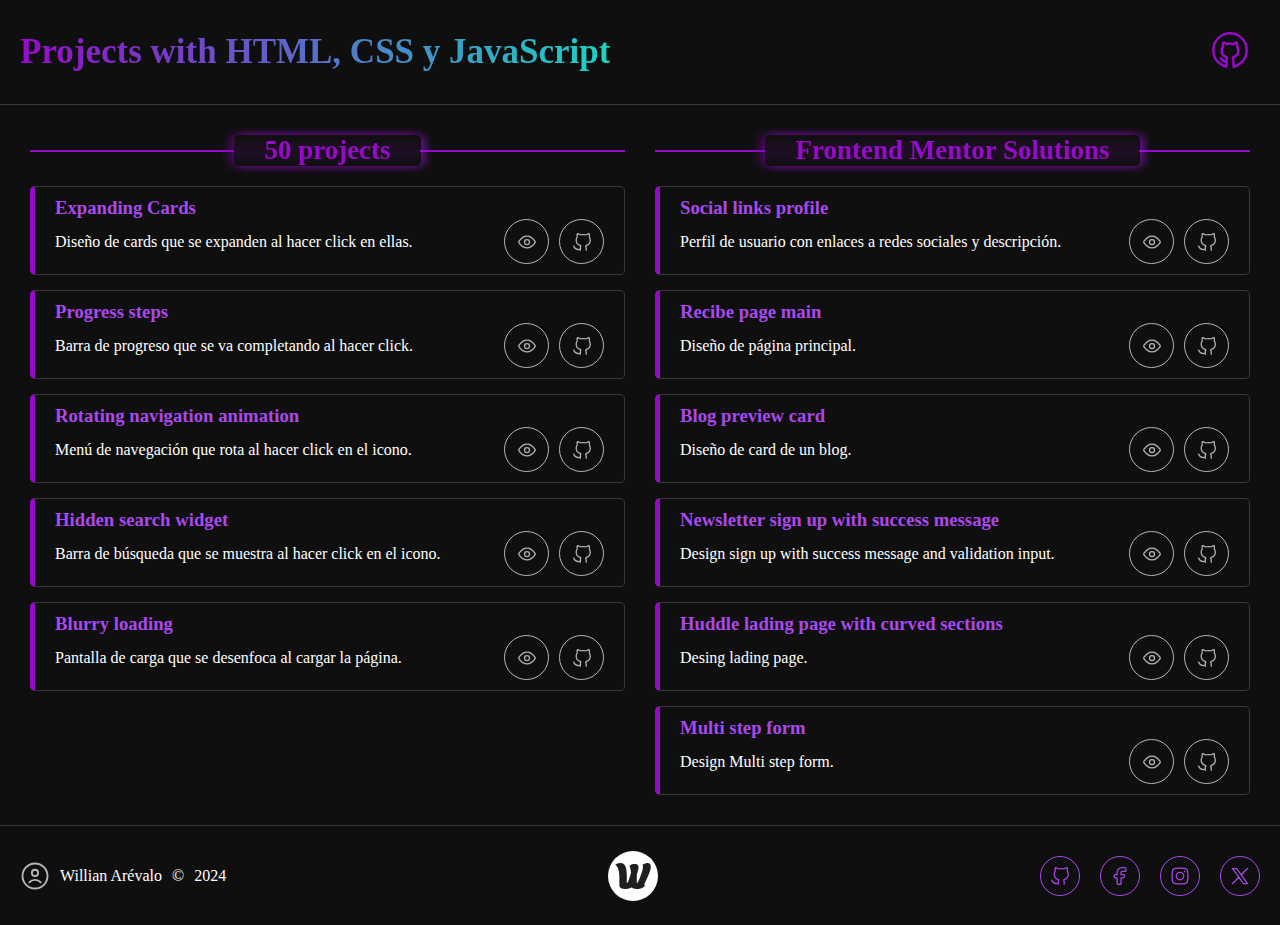
==== commit 3df53e0e: "Frontend Mentor Solution" ====
--- a/index.html
+++ b/index.html
@@ -693,7 +693,72 @@
                             /></svg
                         ></a>
                         <a
-                          href="https://github.com/WillianArevalo/projects-html-css-js/tree/main/frontend-mentor-solutions/newsletter-sign-up-with-success-message-main"
+                          href="https://github.com/WillianArevalo/projects-html-css-js/tree/main/frontend-mentor-solutions/huddle-landing-page-with-curved-sections-master"
+                          target="_blank"
+                          title="Link code"
+                        >
+                          <svg
+                            xmlns="http://www.w3.org/2000/svg"
+                            viewBox="0 0 24 24"
+                            width="24"
+                            height="24"
+                            color="#000000"
+                            fill="none"
+                          >
+                            <path
+                              d="M10 20.5675C6.57143 21.7248 3.71429 20.5675 2 17"
+                              stroke="currentColor"
+                              stroke-width="1.5"
+                              stroke-linecap="round"
+                              stroke-linejoin="round"
+                            />
+                            <path
+                              d="M10 22V18.7579C10 18.1596 10.1839 17.6396 10.4804 17.1699C10.6838 16.8476 10.5445 16.3904 10.1771 16.2894C7.13394 15.4528 5 14.1077 5 9.64606C5 8.48611 5.38005 7.39556 6.04811 6.4464C6.21437 6.21018 6.29749 6.09208 6.31748 5.9851C6.33746 5.87813 6.30272 5.73852 6.23322 5.45932C5.95038 4.32292 5.96871 3.11619 6.39322 2.02823C6.39322 2.02823 7.27042 1.74242 9.26698 2.98969C9.72282 3.27447 9.95075 3.41686 10.1515 3.44871C10.3522 3.48056 10.6206 3.41384 11.1573 3.28041C11.8913 3.09795 12.6476 3 13.5 3C14.3524 3 15.1087 3.09795 15.8427 3.28041C16.3794 3.41384 16.6478 3.48056 16.8485 3.44871C17.0493 3.41686 17.2772 3.27447 17.733 2.98969C19.7296 1.74242 20.6068 2.02823 20.6068 2.02823C21.0313 3.11619 21.0496 4.32292 20.7668 5.45932C20.6973 5.73852 20.6625 5.87813 20.6825 5.9851C20.7025 6.09207 20.7856 6.21019 20.9519 6.4464C21.6199 7.39556 22 8.48611 22 9.64606C22 14.1077 19.8661 15.4528 16.8229 16.2894C16.4555 16.3904 16.3162 16.8476 16.5196 17.1699C16.8161 17.6396 17 18.1596 17 18.7579V22"
+                              stroke="currentColor"
+                              stroke-width="1.5"
+                              stroke-linecap="round"
+                              stroke-linejoin="round"
+                            />
+                          </svg>
+                        </a>
+                      </div>
+                    </div>
+                  </div>
+                </div>
+                <div class="card">
+                  <div class="card-title">
+                    <h3>Multi step form</h3>
+                  </div>
+                  <div class="card-content">
+                    <div class="card-content-info">
+                      <p>Design Multi step form.</p>
+                      <div class="card-content-info-links">
+                        <a
+                          href="frontend-mentor-solutions/multi-step-form-main/index.html"
+                          target="_parent"
+                          title="Link view"
+                        >
+                          <svg
+                            xmlns="http://www.w3.org/2000/svg"
+                            viewBox="0 0 24 24"
+                            width="24"
+                            height="24"
+                            color="#000000"
+                            fill="none"
+                          >
+                            <path
+                              d="M21.544 11.045C21.848 11.4713 22 11.6845 22 12C22 12.3155 21.848 12.5287 21.544 12.955C20.1779 14.8706 16.6892 19 12 19C7.31078 19 3.8221 14.8706 2.45604 12.955C2.15201 12.5287 2 12.3155 2 12C2 11.6845 2.15201 11.4713 2.45604 11.045C3.8221 9.12944 7.31078 5 12 5C16.6892 5 20.1779 9.12944 21.544 11.045Z"
+                              stroke="currentColor"
+                              stroke-width="1.5"
+                            />
+                            <path
+                              d="M15 12C15 10.3431 13.6569 9 12 9C10.3431 9 9 10.3431 9 12C9 13.6569 10.3431 15 12 15C13.6569 15 15 13.6569 15 12Z"
+                              stroke="currentColor"
+                              stroke-width="1.5"
+                            /></svg
+                        ></a>
+                        <a
+                          href="https://github.com/WillianArevalo/projects-html-css-js/tree/main/frontend-mentor-solutions/huddle-landing-page-with-curved-sections-master"
                           target="_blank"
                           title="Link code"
                         >
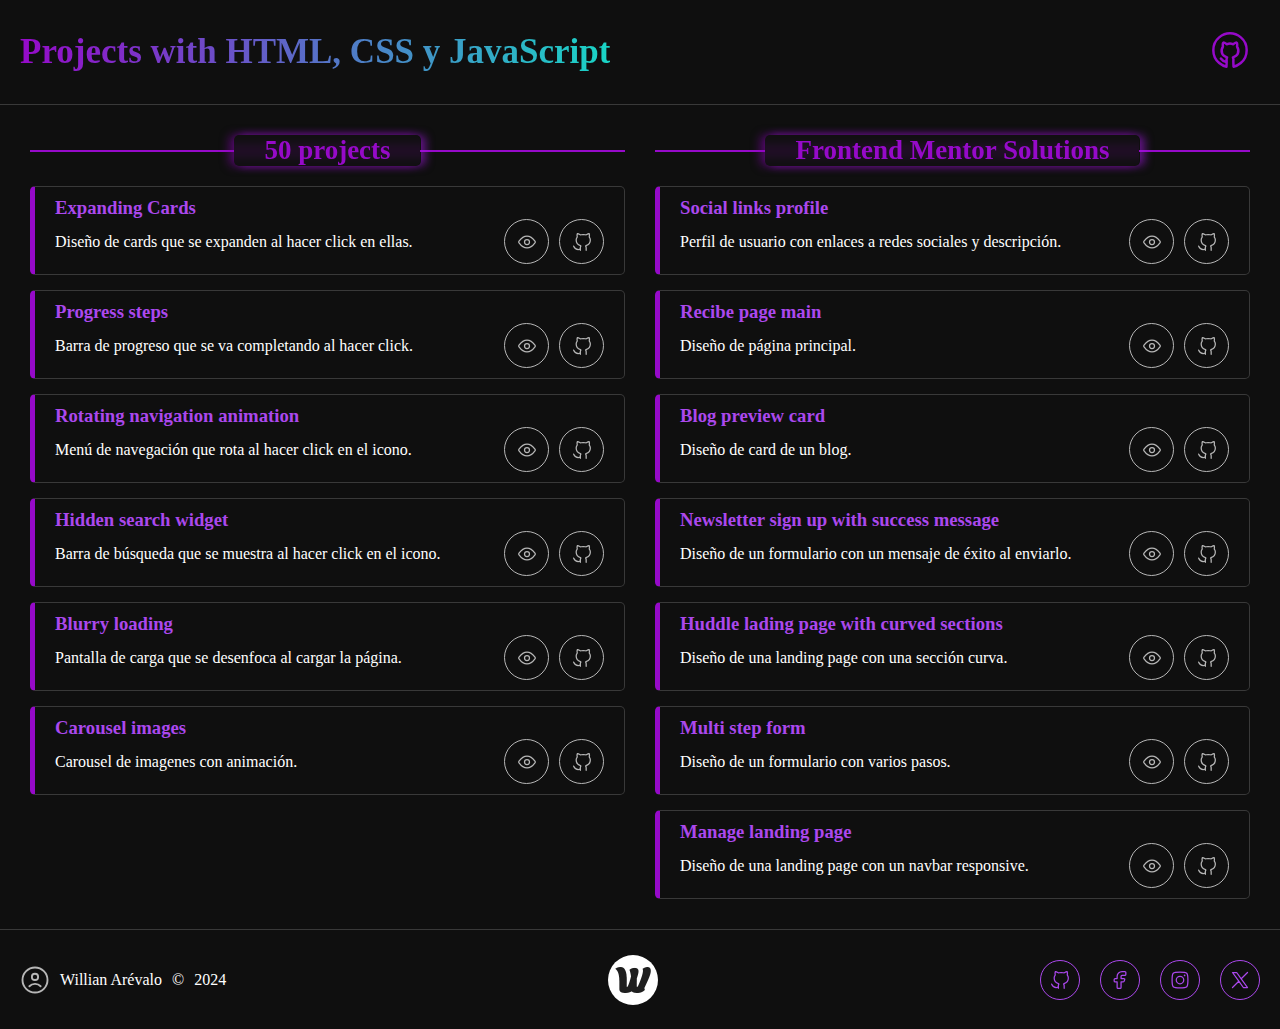
==== commit 9fc0cc13: "Frontend Mentor solutions" ====
--- a/index.html
+++ b/index.html
@@ -384,6 +384,71 @@
                     </div>
                   </div>
                 </div>
+                <div class="card">
+                  <div class="card-title">
+                    <h3>Carousel images</h3>
+                  </div>
+                  <div class="card-content">
+                    <div class="card-content-info">
+                      <p>Carousel de imagenes con animación.</p>
+                      <div class="card-content-info-links">
+                        <a
+                          href="50projects/carousel-images/index.html"
+                          target="_parent"
+                          title="Link view"
+                        >
+                          <svg
+                            xmlns="http://www.w3.org/2000/svg"
+                            viewBox="0 0 24 24"
+                            width="24"
+                            height="24"
+                            color="#000000"
+                            fill="none"
+                          >
+                            <path
+                              d="M21.544 11.045C21.848 11.4713 22 11.6845 22 12C22 12.3155 21.848 12.5287 21.544 12.955C20.1779 14.8706 16.6892 19 12 19C7.31078 19 3.8221 14.8706 2.45604 12.955C2.15201 12.5287 2 12.3155 2 12C2 11.6845 2.15201 11.4713 2.45604 11.045C3.8221 9.12944 7.31078 5 12 5C16.6892 5 20.1779 9.12944 21.544 11.045Z"
+                              stroke="currentColor"
+                              stroke-width="1.5"
+                            />
+                            <path
+                              d="M15 12C15 10.3431 13.6569 9 12 9C10.3431 9 9 10.3431 9 12C9 13.6569 10.3431 15 12 15C13.6569 15 15 13.6569 15 12Z"
+                              stroke="currentColor"
+                              stroke-width="1.5"
+                            /></svg
+                        ></a>
+                        <a
+                          href="https://github.com/WillianArevalo/projects-html-css-js/tree/main/50projects/blurry-loading"
+                          target="_blank"
+                          title="Link code"
+                        >
+                          <svg
+                            xmlns="http://www.w3.org/2000/svg"
+                            viewBox="0 0 24 24"
+                            width="24"
+                            height="24"
+                            color="#000000"
+                            fill="none"
+                          >
+                            <path
+                              d="M10 20.5675C6.57143 21.7248 3.71429 20.5675 2 17"
+                              stroke="currentColor"
+                              stroke-width="1.5"
+                              stroke-linecap="round"
+                              stroke-linejoin="round"
+                            />
+                            <path
+                              d="M10 22V18.7579C10 18.1596 10.1839 17.6396 10.4804 17.1699C10.6838 16.8476 10.5445 16.3904 10.1771 16.2894C7.13394 15.4528 5 14.1077 5 9.64606C5 8.48611 5.38005 7.39556 6.04811 6.4464C6.21437 6.21018 6.29749 6.09208 6.31748 5.9851C6.33746 5.87813 6.30272 5.73852 6.23322 5.45932C5.95038 4.32292 5.96871 3.11619 6.39322 2.02823C6.39322 2.02823 7.27042 1.74242 9.26698 2.98969C9.72282 3.27447 9.95075 3.41686 10.1515 3.44871C10.3522 3.48056 10.6206 3.41384 11.1573 3.28041C11.8913 3.09795 12.6476 3 13.5 3C14.3524 3 15.1087 3.09795 15.8427 3.28041C16.3794 3.41384 16.6478 3.48056 16.8485 3.44871C17.0493 3.41686 17.2772 3.27447 17.733 2.98969C19.7296 1.74242 20.6068 2.02823 20.6068 2.02823C21.0313 3.11619 21.0496 4.32292 20.7668 5.45932C20.6973 5.73852 20.6625 5.87813 20.6825 5.9851C20.7025 6.09207 20.7856 6.21019 20.9519 6.4464C21.6199 7.39556 22 8.48611 22 9.64606C22 14.1077 19.8661 15.4528 16.8229 16.2894C16.4555 16.3904 16.3162 16.8476 16.5196 17.1699C16.8161 17.6396 17 18.1596 17 18.7579V22"
+                              stroke="currentColor"
+                              stroke-width="1.5"
+                              stroke-linecap="round"
+                              stroke-linejoin="round"
+                            />
+                          </svg>
+                        </a>
+                      </div>
+                    </div>
+                  </div>
+                </div>
               </div>
             </div>
           </div>
@@ -599,8 +664,8 @@
                   <div class="card-content">
                     <div class="card-content-info">
                       <p>
-                        Design sign up with success message and validation
-                        input.
+                        Diseño de un formulario con un mensaje de éxito al
+                        enviarlo.
                       </p>
                       <div class="card-content-info-links">
                         <a
@@ -666,7 +731,7 @@
                   </div>
                   <div class="card-content">
                     <div class="card-content-info">
-                      <p>Desing lading page.</p>
+                      <p>Diseño de una landing page con una sección curva.</p>
                       <div class="card-content-info-links">
                         <a
                           href="frontend-mentor-solutions/huddle-landing-page-with-curved-sections-master/index.html"
@@ -731,7 +796,7 @@
                   </div>
                   <div class="card-content">
                     <div class="card-content-info">
-                      <p>Design Multi step form.</p>
+                      <p>Diseño de un formulario con varios pasos.</p>
                       <div class="card-content-info-links">
                         <a
                           href="frontend-mentor-solutions/multi-step-form-main/index.html"
@@ -758,7 +823,74 @@
                             /></svg
                         ></a>
                         <a
-                          href="https://github.com/WillianArevalo/projects-html-css-js/tree/main/frontend-mentor-solutions/huddle-landing-page-with-curved-sections-master"
+                          href="https://github.com/WillianArevalo/projects-html-css-js/tree/main/frontend-mentor-solutions/multi-step-form-main"
+                          target="_blank"
+                          title="Link code"
+                        >
+                          <svg
+                            xmlns="http://www.w3.org/2000/svg"
+                            viewBox="0 0 24 24"
+                            width="24"
+                            height="24"
+                            color="#000000"
+                            fill="none"
+                          >
+                            <path
+                              d="M10 20.5675C6.57143 21.7248 3.71429 20.5675 2 17"
+                              stroke="currentColor"
+                              stroke-width="1.5"
+                              stroke-linecap="round"
+                              stroke-linejoin="round"
+                            />
+                            <path
+                              d="M10 22V18.7579C10 18.1596 10.1839 17.6396 10.4804 17.1699C10.6838 16.8476 10.5445 16.3904 10.1771 16.2894C7.13394 15.4528 5 14.1077 5 9.64606C5 8.48611 5.38005 7.39556 6.04811 6.4464C6.21437 6.21018 6.29749 6.09208 6.31748 5.9851C6.33746 5.87813 6.30272 5.73852 6.23322 5.45932C5.95038 4.32292 5.96871 3.11619 6.39322 2.02823C6.39322 2.02823 7.27042 1.74242 9.26698 2.98969C9.72282 3.27447 9.95075 3.41686 10.1515 3.44871C10.3522 3.48056 10.6206 3.41384 11.1573 3.28041C11.8913 3.09795 12.6476 3 13.5 3C14.3524 3 15.1087 3.09795 15.8427 3.28041C16.3794 3.41384 16.6478 3.48056 16.8485 3.44871C17.0493 3.41686 17.2772 3.27447 17.733 2.98969C19.7296 1.74242 20.6068 2.02823 20.6068 2.02823C21.0313 3.11619 21.0496 4.32292 20.7668 5.45932C20.6973 5.73852 20.6625 5.87813 20.6825 5.9851C20.7025 6.09207 20.7856 6.21019 20.9519 6.4464C21.6199 7.39556 22 8.48611 22 9.64606C22 14.1077 19.8661 15.4528 16.8229 16.2894C16.4555 16.3904 16.3162 16.8476 16.5196 17.1699C16.8161 17.6396 17 18.1596 17 18.7579V22"
+                              stroke="currentColor"
+                              stroke-width="1.5"
+                              stroke-linecap="round"
+                              stroke-linejoin="round"
+                            />
+                          </svg>
+                        </a>
+                      </div>
+                    </div>
+                  </div>
+                </div>
+                <div class="card">
+                  <div class="card-title">
+                    <h3>Manage landing page</h3>
+                  </div>
+                  <div class="card-content">
+                    <div class="card-content-info">
+                      <p>
+                        Diseño de una landing page con un navbar responsive.
+                      </p>
+                      <div class="card-content-info-links">
+                        <a
+                          href="frontend-mentor-solutions/manage-landing-page-master/index.html"
+                          target="_parent"
+                          title="Link view"
+                        >
+                          <svg
+                            xmlns="http://www.w3.org/2000/svg"
+                            viewBox="0 0 24 24"
+                            width="24"
+                            height="24"
+                            color="#000000"
+                            fill="none"
+                          >
+                            <path
+                              d="M21.544 11.045C21.848 11.4713 22 11.6845 22 12C22 12.3155 21.848 12.5287 21.544 12.955C20.1779 14.8706 16.6892 19 12 19C7.31078 19 3.8221 14.8706 2.45604 12.955C2.15201 12.5287 2 12.3155 2 12C2 11.6845 2.15201 11.4713 2.45604 11.045C3.8221 9.12944 7.31078 5 12 5C16.6892 5 20.1779 9.12944 21.544 11.045Z"
+                              stroke="currentColor"
+                              stroke-width="1.5"
+                            />
+                            <path
+                              d="M15 12C15 10.3431 13.6569 9 12 9C10.3431 9 9 10.3431 9 12C9 13.6569 10.3431 15 12 15C13.6569 15 15 13.6569 15 12Z"
+                              stroke="currentColor"
+                              stroke-width="1.5"
+                            /></svg
+                        ></a>
+                        <a
+                          href="https://github.com/WillianArevalo/projects-html-css-js/tree/main/frontend-mentor-solutions/multi-step-form-main"
                           target="_blank"
                           title="Link code"
                         >
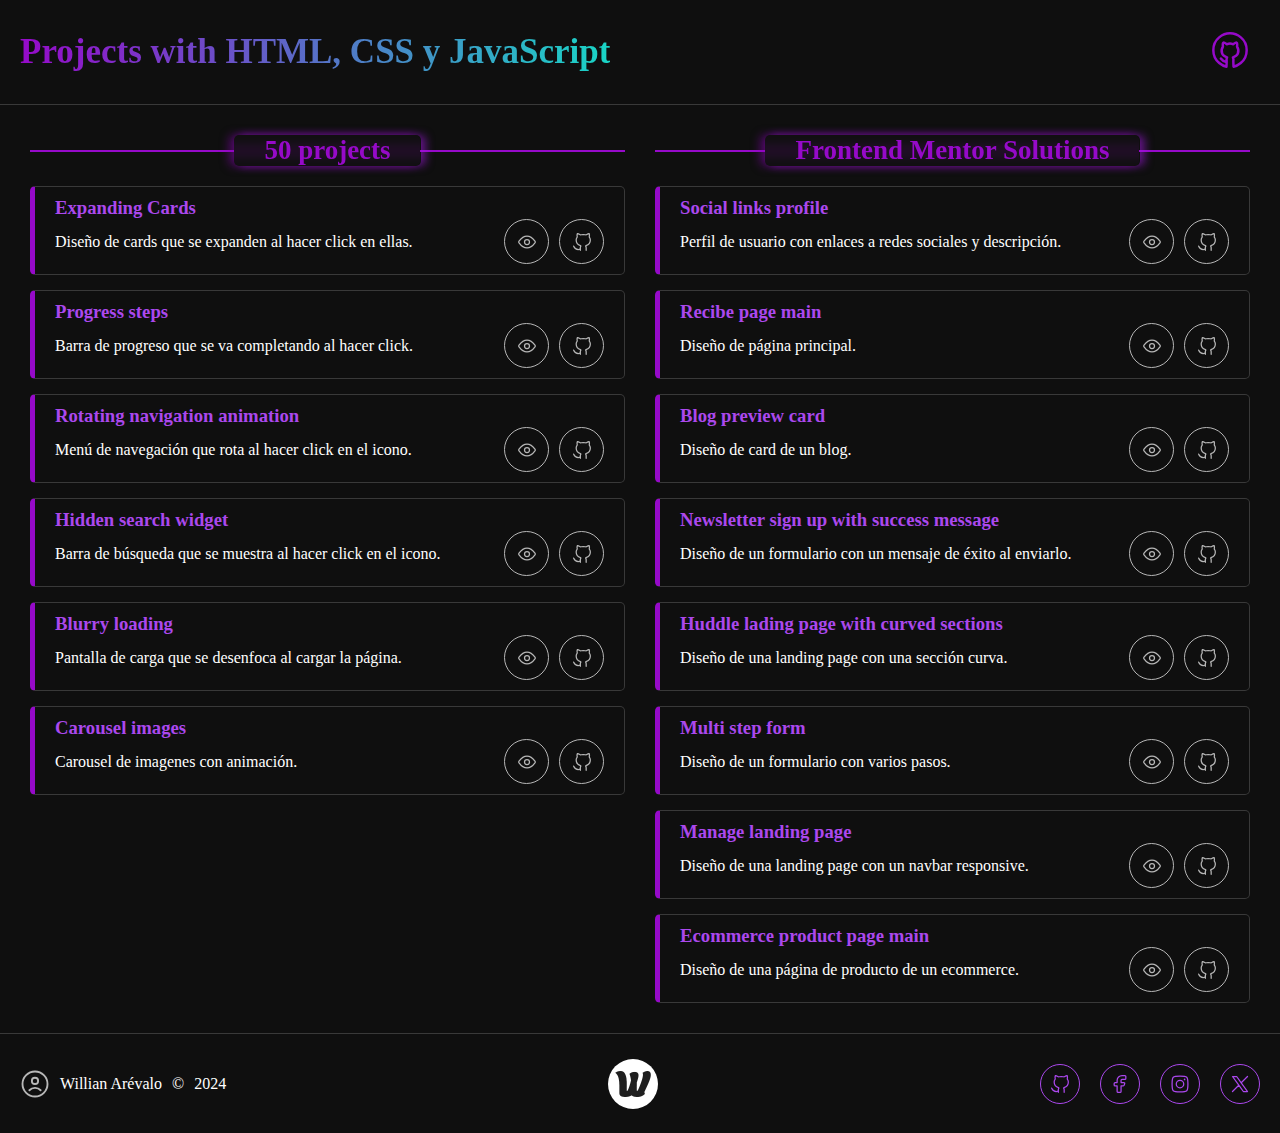
==== commit 2e93eb91: "Frontend Mentor solution" ====
--- a/index.html
+++ b/index.html
@@ -417,7 +417,7 @@
                             /></svg
                         ></a>
                         <a
-                          href="https://github.com/WillianArevalo/projects-html-css-js/tree/main/50projects/blurry-loading"
+                          href="https://github.com/WillianArevalo/projects-html-css-js/tree/main/50projects/carousel-images"
                           target="_blank"
                           title="Link code"
                         >
@@ -867,6 +867,71 @@
                       <div class="card-content-info-links">
                         <a
                           href="frontend-mentor-solutions/manage-landing-page-master/index.html"
+                          target="_parent"
+                          title="Link view"
+                        >
+                          <svg
+                            xmlns="http://www.w3.org/2000/svg"
+                            viewBox="0 0 24 24"
+                            width="24"
+                            height="24"
+                            color="#000000"
+                            fill="none"
+                          >
+                            <path
+                              d="M21.544 11.045C21.848 11.4713 22 11.6845 22 12C22 12.3155 21.848 12.5287 21.544 12.955C20.1779 14.8706 16.6892 19 12 19C7.31078 19 3.8221 14.8706 2.45604 12.955C2.15201 12.5287 2 12.3155 2 12C2 11.6845 2.15201 11.4713 2.45604 11.045C3.8221 9.12944 7.31078 5 12 5C16.6892 5 20.1779 9.12944 21.544 11.045Z"
+                              stroke="currentColor"
+                              stroke-width="1.5"
+                            />
+                            <path
+                              d="M15 12C15 10.3431 13.6569 9 12 9C10.3431 9 9 10.3431 9 12C9 13.6569 10.3431 15 12 15C13.6569 15 15 13.6569 15 12Z"
+                              stroke="currentColor"
+                              stroke-width="1.5"
+                            /></svg
+                        ></a>
+                        <a
+                          href="https://github.com/WillianArevalo/projects-html-css-js/tree/main/frontend-mentor-solutions/multi-step-form-main"
+                          target="_blank"
+                          title="Link code"
+                        >
+                          <svg
+                            xmlns="http://www.w3.org/2000/svg"
+                            viewBox="0 0 24 24"
+                            width="24"
+                            height="24"
+                            color="#000000"
+                            fill="none"
+                          >
+                            <path
+                              d="M10 20.5675C6.57143 21.7248 3.71429 20.5675 2 17"
+                              stroke="currentColor"
+                              stroke-width="1.5"
+                              stroke-linecap="round"
+                              stroke-linejoin="round"
+                            />
+                            <path
+                              d="M10 22V18.7579C10 18.1596 10.1839 17.6396 10.4804 17.1699C10.6838 16.8476 10.5445 16.3904 10.1771 16.2894C7.13394 15.4528 5 14.1077 5 9.64606C5 8.48611 5.38005 7.39556 6.04811 6.4464C6.21437 6.21018 6.29749 6.09208 6.31748 5.9851C6.33746 5.87813 6.30272 5.73852 6.23322 5.45932C5.95038 4.32292 5.96871 3.11619 6.39322 2.02823C6.39322 2.02823 7.27042 1.74242 9.26698 2.98969C9.72282 3.27447 9.95075 3.41686 10.1515 3.44871C10.3522 3.48056 10.6206 3.41384 11.1573 3.28041C11.8913 3.09795 12.6476 3 13.5 3C14.3524 3 15.1087 3.09795 15.8427 3.28041C16.3794 3.41384 16.6478 3.48056 16.8485 3.44871C17.0493 3.41686 17.2772 3.27447 17.733 2.98969C19.7296 1.74242 20.6068 2.02823 20.6068 2.02823C21.0313 3.11619 21.0496 4.32292 20.7668 5.45932C20.6973 5.73852 20.6625 5.87813 20.6825 5.9851C20.7025 6.09207 20.7856 6.21019 20.9519 6.4464C21.6199 7.39556 22 8.48611 22 9.64606C22 14.1077 19.8661 15.4528 16.8229 16.2894C16.4555 16.3904 16.3162 16.8476 16.5196 17.1699C16.8161 17.6396 17 18.1596 17 18.7579V22"
+                              stroke="currentColor"
+                              stroke-width="1.5"
+                              stroke-linecap="round"
+                              stroke-linejoin="round"
+                            />
+                          </svg>
+                        </a>
+                      </div>
+                    </div>
+                  </div>
+                </div>
+                <div class="card">
+                  <div class="card-title">
+                    <h3>Ecommerce product page main</h3>
+                  </div>
+                  <div class="card-content">
+                    <div class="card-content-info">
+                      <p>Diseño de una página de producto de un ecommerce.</p>
+                      <div class="card-content-info-links">
+                        <a
+                          href="frontend-mentor-solutions/ecommerce-product-page-main/index.html"
                           target="_parent"
                           title="Link view"
                         >
